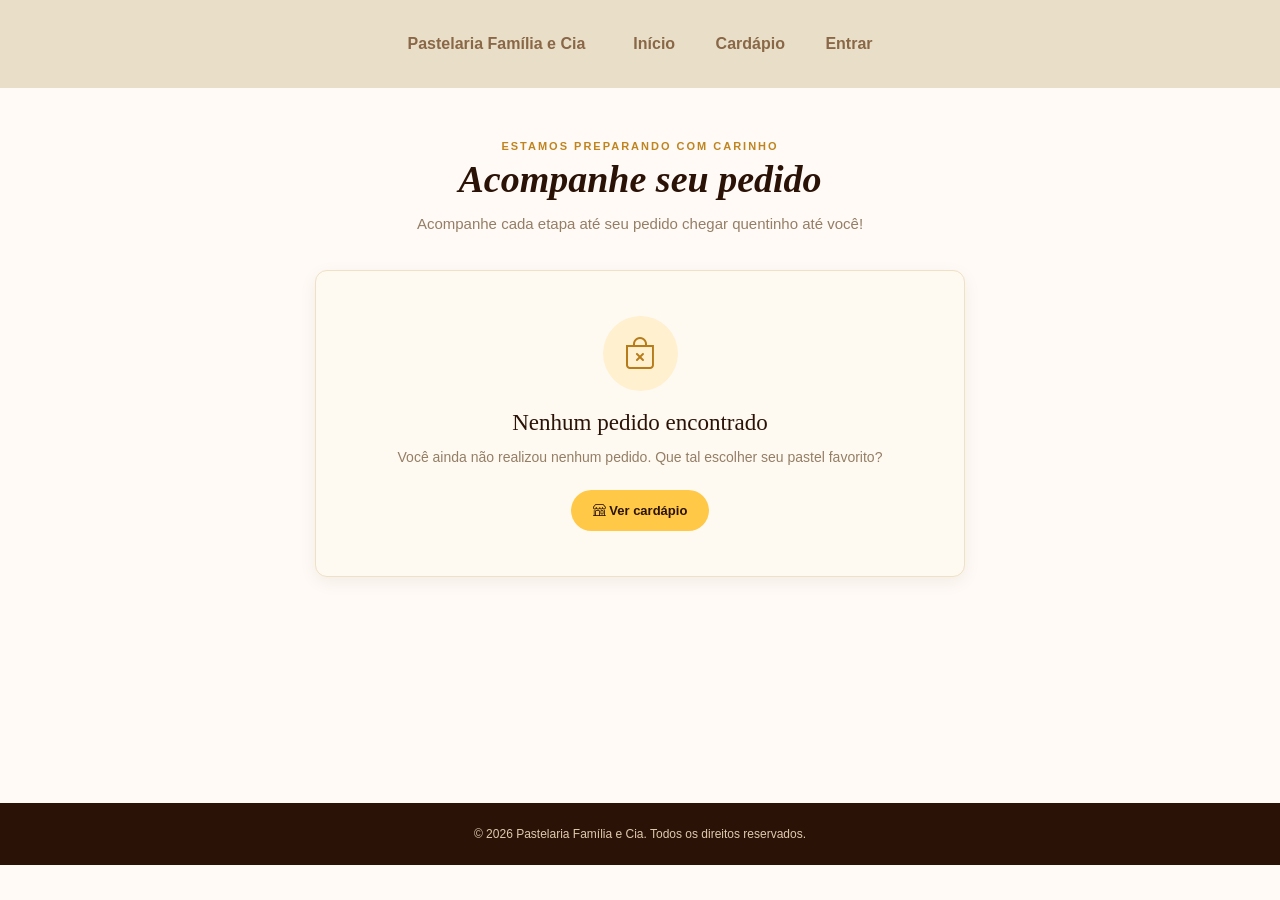
==== acompanhamento.html @ 38f6bf9c "primeiro commit" ====
<!DOCTYPE html>
<html lang="pt-br">
<head>
    <meta charset="UTF-8">
    <meta name="viewport" content="width=device-width, initial-scale=1.0">

    <title>Acompanhar pedido | Família & Cia</title>

   <!-- Bootstrap -->
<link href="https://cdn.jsdelivr.net/npm/bootstrap@5.3.8/dist/css/bootstrap.min.css" rel="stylesheet">

<!-- Ícones -->
<link rel="stylesheet" href="https://cdn.jsdelivr.net/npm/bootstrap-icons@1.11.3/font/bootstrap-icons.min.css">

<!-- CSS principal do site -->
<link rel="stylesheet" href="public/style/index.css">

<!-- CSS exclusivo do acompanhamento -->
<link rel="stylesheet" href="public/style/acompanhamento.css">
</head>

<body class="pagina-acompanhamento">

    <!-- NAVBAR -->
    
        <nav>
    <a href="index.html">Pastelaria Família e Cia</a>

    <div class="links-nav">
        <a href="index.html">Início</a>
        <a href="login.html">Login</a>
        <a href="cardapio.html">Cardápio</a>
        <a href="produtos.html">Produtos</a>
        <a href="pedidos.html">Pedidos</a>
        <a href="usuarios.html">Usuários</a>
        <a href="perfil.html">Perfil</a>
        
        <!-- Ícone do Carrinho padronizado (sem li para evitar o ponto) -->
        <a href="carrinho.html" class="link-carrinho" title="Meu carrinho">
            <i class="bi bi-cart3"></i>
            <span class="cart-count-badge">0</span>
        </a>
    </div>
</nav>
    

    <!-- CONTEÚDO -->
    <main class="container conteudo-acompanhamento">

        <div class="page-heading">
            <span class="eyebrow">Estamos preparando com carinho</span>

            <h1>Acompanhe seu pedido</h1>

            <p>
                Acompanhe cada etapa até seu pedido chegar quentinho
                até você!
            </p>
        </div>

        <!-- Os pedidos serão exibidos aqui pelo JavaScript -->
        <div id="lista-pedidos"></div>

    </main>

    <!-- RODAPÉ -->
    <footer>
        <p>&copy; 2026 Pastelaria Família e Cia. Todos os direitos reservados.</p>
    </footer>

    <!-- Bootstrap JS -->
    <script src="https://cdn.jsdelivr.net/npm/bootstrap@5.3.8/dist/js/bootstrap.bundle.min.js"></script>

    <!-- Scripts do projeto -->
    <script src="public/scripts/sessao.js"></script>
    <script src="public/scripts/api.js"></script>
    <script src="public/scripts/ui.js"></script>

    <!-- Script do acompanhamento -->
    <script src="public/scripts/acompanhamento.js"></script>

</body>
</html>
---- public/style/index.css ----
/* Barra de navegação */
nav {
    background-color: #E9DFC9;
    padding: 20px;
    display: flex;
    justify-content: center;
    align-items: center;
    gap: 12px;
    flex-wrap: wrap;
}

/* Links */
nav a {
    color: #896747;
    text-decoration: none;
    font-size: 16px;
    font-weight: 600;
    padding: 12px 18px;
    border-radius: 8px;
    transition: all 0.3s ease;
}

/* Ao passar o mouse */
nav a:hover {
    background-color: #C49A6C;
    color: #FFF9ED;
}

/* Link da página atual */
nav a.ativo {
    background-color: #D5BD9B;
    color: #65452F;
}

:root {
    --brown: #432719;
    --orange: #e87527;
    --cream: #fff8ef;
    --gold: #f5b84b;
    --ink: #30251f
}

* {
    box-sizing: border-box
}

body {
    font-family: 'DM Sans', sans-serif;
    background: #fffdf9;
    color: var(--ink)
}

h1,
h2,
h3,
.brand {
    font-family: 'Playfair Display', serif;
    font-weight: 700
}

a {
    color: var(--orange)
}

.site-nav {
    background: var(--brown);
    padding: 13px 0
}

.site-nav .navbar-brand {
    font-family: 'Playfair Display', serif;
    color: #fff;
    font-size: 1.35rem
}

.site-nav .nav-link {
    color: #f9e9d9 !important;
    font-weight: 600
}

.site-nav .nav-link:hover {
    color: var(--gold) !important
}

.hero {
    background: linear-gradient(90deg, rgba(42, 22, 12, .92), rgba(42, 22, 12, .56)), radial-gradient(circle at 80% 20%, #d77b37, #572c18 65%);
    color: white;
    min-height: 420px;
    display: flex;
    align-items: center
}

.hero h1 {
    font-size: clamp(2.7rem, 6vw, 4.8rem);
    max-width: 760px;
    margin: 12px 0
}

.hero h1 span {
    color: var(--gold)
}

.hero .lead {
    max-width: 610px;
    color: #f8e8d7
}

.eyebrow {
    text-transform: uppercase;
    letter-spacing: 2px;
    font-size: .76rem;
    font-weight: 700;
    color: var(--orange)
}

.btn-pastel, .btn-nonna {
    background: var(--orange);
    border-color: var(--orange);
    color: white;
    font-weight: 700;
    padding: .65rem 1.2rem
}

.btn-pastel:hover, .btn-nonna:hover {
    background: #c95d18;
    border-color: #c95d18;
    color: white
}

.btn-outline-light {
    font-weight: 600
}

.intro {
    max-width: 700px
}

.feature-card {
    height: 100%;
    padding: 30px;
    border: 1px solid #f1e2d4;
    border-radius: 18px;
    background: white;
    box-shadow: 0 8px 28px #5a30100c
}

.feature-card h3 {
    font-size: 1.35rem
}

.feature-card p {
    color: #76675e;
    margin: 0
}

.feature-icon {
    font-size: 2.4rem;
    margin-bottom: 15px
}

.cta {
    background: var(--cream);
    border-radius: 22px;
    padding: 42px 20px
}

.page-heading {
    text-align: center;
    margin-bottom: 32px
}

.page-heading p {
    color: #76675e
}

.form-card {
    max-width: 480px;
    margin: auto;
    padding: 32px;
    background: white;
    border: 1px solid #f0e3d7;
    border-radius: 18px;
    box-shadow: 0 12px 35px #492b1510
}

.form-card.wide {
    max-width: 850px
}

.form-card h1 {
    margin: 8px 0 22px
}

.form-control,
.form-select {
    border-color: #e8d9cc;
    padding: .7rem .85rem
}

.form-control:focus,
.form-select:focus {
    border-color: var(--orange);
    box-shadow: 0 0 0 .2rem #e8752720
}

.product-card {
    height: 100%;
    border: 1px solid #f0e2d5;
    border-radius: 18px;
    overflow: hidden;
    box-shadow: 0 8px 25px #492b150b;
    transition: .2s
}

.product-card:hover {
    transform: translateY(-4px);
    box-shadow: 0 14px 30px #492b1518
}

.product-art {
    height: 175px;
    background: linear-gradient(135deg, #fff0d9, #f7d5a8);
    display: grid;
    place-items: center;
    font-size: 5rem
}

.product-card .card-body {
    padding: 20px
}

.price {
    font-size: 1.25rem;
    color: #b84e14;
    font-weight: 800
}

.filter-btn {
    border: 1px solid #e7d5c6;
    background: white;
    border-radius: 30px;
    padding: 8px 17px;
    font-weight: 600
}

.filter-btn.active,
.filter-btn:hover {
    background: var(--brown);
    color: white;
    border-color: var(--brown)
}

footer {
    margin-top: 40px;
    background: var(--brown);
    color: #f6e9dc;
    padding: 28px 0;
    text-align: center
}

footer p {
    margin: 0
}

.table thead th {
    background: #fff0df;
    color: var(--brown)
}

.status {
    border-radius: 30px;
    padding: 5px 10px;
    background: #fff0d9;
    color: #9a4b14;
    font-size: .8rem;
    font-weight: 700
}

/* Botão outline pastel */
.btn-outline-pastel {
    color: var(--orange);
    border: 1px solid var(--orange);
    background-color: transparent;
    font-weight: 600;
    transition: all 0.2s ease;
}

.btn-outline-pastel:hover {
    background-color: var(--orange);
    border-color: var(--orange);
    color: #fff;
}

/* Badge do carrinho */
.cart-count-badge {
    font-size: 0.72rem;
    padding: 2px 7px;
    border-radius: 12px;
    background-color: var(--gold);
    color: var(--brown);
    font-weight: 700;
    vertical-align: middle;
    margin-left: 5px;
}

/* Estilos do Carrinho */
.cart-card {
    background: #fff;
    border: 1px solid #f0e2d5;
    border-radius: 18px;
    padding: 24px;
    box-shadow: 0 6px 20px rgba(73, 43, 21, 0.05);
}

.cart-item {
    display: flex;
    align-items: center;
    gap: 16px;
    padding: 16px 0;
    border-bottom: 1px solid #f6ece3;
}

.cart-item:last-child {
    border-bottom: none;
}

.cart-item-img {
    width: 74px;
    height: 74px;
    object-fit: cover;
    border-radius: 12px;
    border: 1px solid #eee;
    background-color: #faf5ef;
    display: flex;
    align-items: center;
    justify-content: center;
    font-size: 1.8rem;
    flex-shrink: 0;
}

.qty-control {
    display: inline-flex;
    align-items: center;
    border: 1px solid #dfd1c3;
    border-radius: 8px;
    background: #fff;
    overflow: hidden;
}

.qty-btn {
    border: none;
    background: #fbf6f0;
    color: var(--brown);
    width: 32px;
    height: 32px;
    font-weight: bold;
    display: flex;
    align-items: center;
    justify-content: center;
    cursor: pointer;
    transition: background 0.2s;
}

.qty-btn:hover {
    background: #eaddce;
}

.qty-input {
    width: 44px;
    height: 32px;
    border: none;
    text-align: center;
    font-weight: 600;
    font-size: 0.95rem;
    background: transparent;
    -moz-appearance: textfield;
}

.qty-input::-webkit-outer-spin-button,
.qty-input::-webkit-inner-spin-button {
    -webkit-appearance: none;
    margin: 0;
}

/* Stepper de Acompanhamento */
.stepper-tracker {
    position: relative;
    padding: 20px 10px;
    margin: 20px 0 35px;
}

.stepper-progress-bar {
    position: absolute;
    top: 43px;
    left: 16%;
    right: 16%;
    height: 4px;
    background: #e9dec9;
    z-index: 1;
}

.stepper-progress-line {
    height: 100%;
    width: 0%;
    background: var(--orange);
    transition: width 0.4s ease;
}

.stepper-steps {
    display: flex;
    justify-content: space-between;
    position: relative;
    z-index: 2;
}

.stepper-step {
    display: flex;
    flex-direction: column;
    align-items: center;
    text-align: center;
    width: 140px;
}

.stepper-icon {
    width: 48px;
    height: 48px;
    border-radius: 50%;
    background: #fff;
    border: 3px solid #dfd3c5;
    display: flex;
    align-items: center;
    justify-content: center;
    font-weight: 700;
    font-size: 1.1rem;
    color: #9c8a7e;
    margin-bottom: 8px;
    transition: all 0.3s ease;
}

.stepper-label {
    font-size: 0.88rem;
    font-weight: 600;
    color: #8c7b70;
}

.stepper-step.active .stepper-icon {
    background: var(--orange);
    border-color: var(--orange);
    color: #fff;
    box-shadow: 0 0 0 5px rgba(232, 117, 39, 0.2);
    transform: scale(1.08);
}

.stepper-step.active .stepper-label {
    color: var(--brown);
    font-weight: 700;
}

.stepper-step.completed .stepper-icon {
    background: #28a745;
    border-color: #28a745;
    color: #fff;
}

.stepper-step.completed .stepper-label {
    color: #28a745;
    font-weight: 600;
}

/* Badges de Status do Pedido */
.badge-status {
    padding: 6px 14px;
    border-radius: 20px;
    font-size: 0.85rem;
    font-weight: 700;
    display: inline-flex;
    align-items: center;
    gap: 6px;
}

.badge-aguardando {
    background: #fff3cd;
    color: #856404;
    border: 1px solid #ffeeba;
}

.badge-andamento {
    background: #d1ecf1;
    color: #0c5460;
    border: 1px solid #bee5eb;
}

.badge-finalizado {
    background: #d4edda;
    color: #155724;
    border: 1px solid #c3e6cb;
}

.badge-cancelado {
    background: #f8d7da;
    color: #721c24;
    border: 1px solid #f5c6cb;
}

/* PIX Box */
.pix-box {
    background: #fffdf9;
    border: 2px dashed #f0cb9e;
    border-radius: 16px;
    padding: 20px;
    text-align: center;
}

.pix-key-input {
    font-family: monospace;
    background: #fff;
    font-size: 0.85rem;
    text-align: center;
}

@media(max-width: 768px) {
    .cart-item {
        flex-direction: column;
        align-items: flex-start;
    }
    .stepper-step {
        width: 100px;
    }
    .stepper-label {
        font-size: 0.75rem;
    }
    .stepper-progress-bar {
        left: 10%;
        right: 10%;
    }
}

@media(max-width:575px) {
    .hero {
        min-height: 390px
    }

    .form-card {
        padding: 23px
    }

    .site-nav .navbar-brand {
        font-size: 1.1rem
    }
}


body {
    background-color: #fffaf5;
}

/* Navbar */

.navbar-carrinho {
    background-color: #5b2818;
}

.navbar-carrinho .navbar-brand {
    color: #fff;
}

.navbar-carrinho .nav-link {
    color: #fff;
}

.navbar-carrinho .nav-link:hover,
.navbar-carrinho .nav-link.active {
    color: #ffc107;
}

/* Conteúdo principal */

.carrinho-container {
    max-width: 1100px;
    margin: 45px auto;
    padding: 20px;
}

.titulo-carrinho {
    color: #5b2818;
    font-weight: bold;
    margin-bottom: 30px;
}

/* Card dos produtos */

.carrinho-card {
    background: #fff;
    border-radius: 15px;
    padding: 20px;
    margin-bottom: 18px;
    box-shadow: 0 3px 12px rgba(0, 0, 0, 0.07);
}

.produto-imagem {
    width: 110px;
    height: 100px;
    object-fit: cover;
    border-radius: 12px;
    background: #f1e6dc;
}

.produto-nome {
    color: #542719;
    font-weight: bold;
    font-size: 18px;
}

.produto-descricao {
    color: #777;
    font-size: 14px;
}

.produto-preco {
    color: #a84d24;
    font-weight: bold;
}

/* Quantidade */

.quantidade-input {
    width: 75px;
    text-align: center;
}

/* Remover produto */

.btn-remover {
    border: none;
    background: transparent;
    color: #dc3545;
    font-size: 14px;
    cursor: pointer;
}

.btn-remover:hover {
    text-decoration: underline;
}

/* Resumo */

.resumo-carrinho {
    background: #fff;
    padding: 25px;
    border-radius: 15px;
    box-shadow: 0 3px 12px rgba(0, 0, 0, 0.07);
}

.resumo-carrinho h4 {
    color: #5b2818;
    font-weight: bold;
    margin-bottom: 25px;
}

.resumo-linha {
    display: flex;
    justify-content: space-between;
    align-items: center;
    margin-bottom: 18px;
    gap: 10px;
}

.resumo-total {
    font-size: 18px;
    font-weight: bold;
}

.resumo-total strong {
    color: #a84d24;
    font-size: 24px;
}

/* Botão finalizar */

.btn-finalizar {
    background-color: #a84d24;
    color: white;
    border: none;
    padding: 13px;
    border-radius: 10px;
    width: 100%;
    font-weight: bold;
    transition: 0.3s;
}

.btn-finalizar:hover {
    background-color: #843919;
}

/* Voltar ao cardápio */

.btn-voltar {
    display: inline-block;
    margin-top: 10px;
    color: #a84d24;
    text-decoration: none;
    font-weight: bold;
}

.btn-voltar:hover {
    text-decoration: underline;
}

/* Carrinho vazio */

.carrinho-vazio {
    text-align: center;
    padding: 60px 20px;
    background: white;
    border-radius: 15px;
}

.carrinho-vazio h3 {
    color: #5b2818;
    margin-bottom: 15px;
}

.carrinho-vazio p {
    color: #777;
}

/* Rodapé */

.rodape-carrinho {
    background-color: #5b2818;
    color: #fff;
    text-align: center;
    padding: 22px 15px;
    margin-top: 50px;
}

.rodape-carrinho p {
    margin: 0;
}

/* Responsividade */

@media (max-width: 768px) {

    .carrinho-container {
        margin: 25px auto;
        padding: 15px;
    }

    .produto-imagem {
        width: 85px;
        height: 85px;
    }

    .carrinho-card {
        padding: 15px;
    }

    .produto-nome {
        font-size: 16px;
    }

    .quantidade-input {
        width: 65px;
    }

    .resumo-carrinho {
        margin-top: 20px;
    }
}

/* Ícone do carrinho na Navbar */

.link-carrinho {
    position: relative;
    display: inline-flex;
    align-items: center;
    justify-content: center;
    font-size: 23px;
    color: #fff !important;
    padding: 8px 12px !important;
    transition: 0.3s;
}

.link-carrinho:hover {
    color: #ffc107 !important;
    transform: scale(1.08);
}

.cart-count-badge {
    position: absolute;
    top: -2px;
    right: 0;
    background-color: #ffc107;
    color: #5b2818;
    font-size: 11px;
    font-weight: bold;
    min-width: 17px;
    height: 17px;
    border-radius: 50%;
    display: none;
    align-items: center;
    justify-content: center;
    padding: 2px 4px;
}


/* CORES DA PASTELARIA */
:root {
    --marrom: #2b1207;
    --marrom-claro: #351708;
    --creme: #fff4df;
    --creme-escuro: #f7e8cc;
    --dourado: #ffc947;
    --dourado-escuro: #e4a523;
    --texto: #32190d;
    --texto-claro: #947e66;
}


/* CONTEÚDO */
.conteudo-acompanhamento {
    min-height: 75vh;
    padding-top: 45px;
    padding-bottom: 60px;
}

/* TÍTULO */
.pagina-acompanhamento .page-heading {
    text-align: center;
    margin-bottom: 35px;
}

.pagina-acompanhamento .eyebrow {
    color: #bf8420;
    font-size: 11px;
    font-weight: bold;
    letter-spacing: 2px;
    text-transform: uppercase;
    margin-bottom: 10px;
}

.pagina-acompanhamento .page-heading h1 {
    color: var(--marrom);
    font-family: Georgia, serif;
    font-size: 38px;
    font-style: italic;
    margin-bottom: 10px;
}

.pagina-acompanhamento .page-heading p {
    color: var(--texto-claro);
    font-size: 15px;
}

/* CARD DO PEDIDO */
.pedido-card {
    background: #fffaf1;
    border: 1px solid #f0e0c4;
    border-radius: 12px;
    padding: 25px;
    margin: 0 auto 25px;
    max-width: 950px;
    box-shadow: 0 5px 18px rgba(43, 18, 7, 0.06);
}

/* CABEÇALHO DO PEDIDO */
.pedido-topo {
    display: flex;
    justify-content: space-between;
    align-items: center;
    flex-wrap: wrap;
    gap: 15px;
    border-bottom: 1px solid #ecddc5;
    padding-bottom: 18px;
}

.pedido-topo h4 {
    color: var(--marrom);
    font-family: Georgia, serif;
    font-size: 21px;
    margin-bottom: 5px;
}

.pedido-topo p {
    color: var(--texto-claro);
    font-size: 13px;
}

.status-atual {
    display: inline-block;
    background: #fff0c9;
    color: #80550d;
    padding: 9px 15px;
    border-radius: 20px;
    font-size: 12px;
    font-weight: bold;
}

/* ETAPAS */
.titulo-etapas {
    color: var(--marrom);
    font-family: Georgia, serif;
    font-size: 19px;
    margin-top: 25px;
    margin-bottom: 25px;
}

.etapas {
    display: flex;
    justify-content: space-between;
    position: relative;
    gap: 10px;
    margin: 30px 5px;
}

.etapas::before {
    content: "";
    position: absolute;
    height: 3px;
    background: #eadcc3;
    top: 22px;
    left: 10%;
    right: 10%;
    z-index: 0;
}

.etapa {
    flex: 1;
    text-align: center;
    position: relative;
    z-index: 1;
}

.etapa .icone {
    width: 46px;
    height: 46px;
    display: flex;
    justify-content: center;
    align-items: center;
    margin: 0 auto 10px;
    border-radius: 50%;
    background: #eadcc3;
    color: #947e66;
    font-size: 19px;
}

.etapa.concluida .icone {
    background: var(--dourado);
    color: var(--marrom);
}

.etapa p {
    color: var(--texto-claro);
    font-size: 12px;
    margin: 0;
}

.etapa.concluida p {
    color: var(--marrom);
    font-weight: bold;
}

/* PRODUTOS */
.produtos-pedido {
    margin-top: 30px;
}

.produtos-pedido h5 {
    color: var(--marrom);
    font-family: Georgia, serif;
    font-size: 19px;
    margin-bottom: 15px;
}

.produto-item {
    display: flex;
    justify-content: space-between;
    gap: 15px;
    padding: 12px 0;
    border-bottom: 1px solid #ecddc5;
    color: #62452f;
    font-size: 14px;
}

/* INFORMAÇÕES */
.informacoes-pedido {
    display: grid;
    grid-template-columns: 1fr 1fr;
    gap: 15px;
    margin-top: 25px;
}

.info-box {
    background: #fff3dd;
    border: 1px solid #f0dfc1;
    border-radius: 8px;
    padding: 15px;
}

.info-box i {
    color: #c28a22;
    font-size: 20px;
    margin-right: 7px;
}

.info-box strong {
    color: var(--marrom);
    font-size: 13px;
}

.info-box p {
    color: var(--texto-claro);
    font-size: 13px;
    margin: 8px 0 0;
}

/* TOTAL */
.total-pedido {
    text-align: right;
    border-top: 1px solid #ecddc5;
    padding-top: 18px;
    margin-top: 20px;
    color: var(--marrom);
    font-size: 21px;
    font-weight: bold;
}

/* PEDIDO VAZIO */
.sem-pedidos {
    background: #fffaf1;
    border: 1px solid #f0e0c4;
    border-radius: 12px;
    max-width: 650px;
    margin: 0 auto;
    padding: 45px 25px;
    text-align: center;
    box-shadow: 0 5px 18px rgba(43, 18, 7, 0.06);
}

.sem-pedidos .icone-vazio {
    width: 75px;
    height: 75px;
    margin: 0 auto 18px;
    display: flex;
    align-items: center;
    justify-content: center;
    background: #fff0d0;
    color: #b77b19;
    border-radius: 50%;
    font-size: 32px;
}

.sem-pedidos h4 {
    color: var(--marrom);
    font-family: Georgia, serif;
    font-size: 23px;
    margin-bottom: 10px;
}

.sem-pedidos p {
    color: var(--texto-claro);
    font-size: 14px;
    margin-bottom: 22px;
}

/* BOTÃO */
.btn-acompanhamento {
    display: inline-block;
    background: var(--dourado);
    color: var(--marrom);
    border: none;
    border-radius: 25px;
    padding: 11px 22px;
    font-size: 13px;
    font-weight: bold;
    text-decoration: none;
    transition: 0.3s;
}

.btn-acompanhamento:hover {
    background: var(--dourado-escuro);
    color: var(--marrom);
    transform: translateY(-2px);
}

/* RODAPÉ */
.pagina-acompanhamento footer {
    background: var(--marrom);
    color: #dfc9ad;
    text-align: center;
    padding: 22px 15px;
}

.pagina-acompanhamento footer p {
    margin: 0;
    font-size: 12px;
}

/* RESPONSIVIDADE */
@media (max-width: 768px) {

    .pagina-acompanhamento nav {
        justify-content: center;
    }

    .pagina-acompanhamento .links-nav {
        gap: 12px;
    }

    .pagina-acompanhamento .page-heading h1 {
        font-size: 30px;
    }

    .pedido-card {
        padding: 18px;
    }

    .etapa p {
        font-size: 10px;
    }

    .etapa .icone {
        width: 38px;
        height: 38px;
        font-size: 16px;
    }

    .etapas::before {
        top: 18px;
    }
}

@media (max-width: 480px) {

    .informacoes-pedido {
        grid-template-columns: 1fr;
    }

    .etapas {
        gap: 3px;
    }

    .etapa p {
        font-size: 9px;
    }

    .pedido-topo {
        align-items: flex-start;
        flex-direction: column;
    }

    .produto-item {
        font-size: 12px;
    }
}


/* =====================================
   NAVBAR PADRÃO - FAMÍLIA & CIA
===================================== */

.site-navbar {
    width: 100%;
    min-height: 72px;
    background: #2b1207;
    padding: 0 5.5%;
    display: flex;
    align-items: center;
    justify-content: space-between;
    gap: 25px;
    position: sticky;
    top: 0;
    z-index: 1000;
    box-sizing: border-box;
}

/* Nome da pastelaria */
.site-navbar .site-brand {
    color: #ffc947;
    font-family: "Playfair Display", Georgia, serif;
    font-size: 21px;
    font-weight: 500;
    text-decoration: none;
    white-space: nowrap;
}

/* Links */
.site-navbar .links-nav {
    display: flex;
    align-items: center;
    justify-content: flex-end;
    gap: 25px;
}

/* Letras dos links */
.site-navbar .links-nav a {
    color: #dfc9ad;
    font-family: "DM Sans", Arial, sans-serif;
    font-size: 12px;
    font-weight: 400;
    text-decoration: none;
    white-space: nowrap;
    transition: color 0.3s;
}

/* Efeito ao passar o mouse */
.site-navbar .links-nav a:hover {
    color: #ffc947;
}

/* Página atual */
.site-navbar .links-nav a.link-ativo {
    color: #ffc947;
    font-weight: 600;
}

/* Carrinho */
.site-navbar .links-nav .link-carrinho {
    display: flex;
    align-items: center;
    gap: 7px;
}

.site-navbar .link-carrinho i {
    font-size: 16px;
}

/* Número de produtos no carrinho */
.site-navbar .cart-count-badge {
    display: inline-flex;
    align-items: center;
    justify-content: center;
    min-width: 19px;
    height: 19px;
    padding: 0 5px;
    border-radius: 50%;
    background: #ffc947;
    color: #2b1207;
    font-size: 10px;
    font-weight: bold;
}

/* Botão do menu para celular */
.site-navbar .menu-mobile {
    display: none;
    background: transparent;
    border: none;
    color: #ffc947;
    font-size: 25px;
    cursor: pointer;
}
/* Carrossel de fotos */
.carrossel-pasteis {
  max-width: 900px;
  margin-left: auto;
  margin-right: auto;
  border-radius: 16px;
  overflow: hidden;
  box-shadow: 0 8px 24px rgba(0, 0, 0, 0.15);
}

.carrossel-pasteis img {
  height: 420px;
  object-fit: cover; /* corta a foto sem deformar */
}

.carrossel-pasteis .carousel-caption {
  background: rgba(0, 0, 0, 0.45);
  border-radius: 12px;
  padding: 0.5rem 1rem;
  bottom: 1.5rem;
}

@media (max-width: 576px) {
  .carrossel-pasteis img { height: 240px; }
}
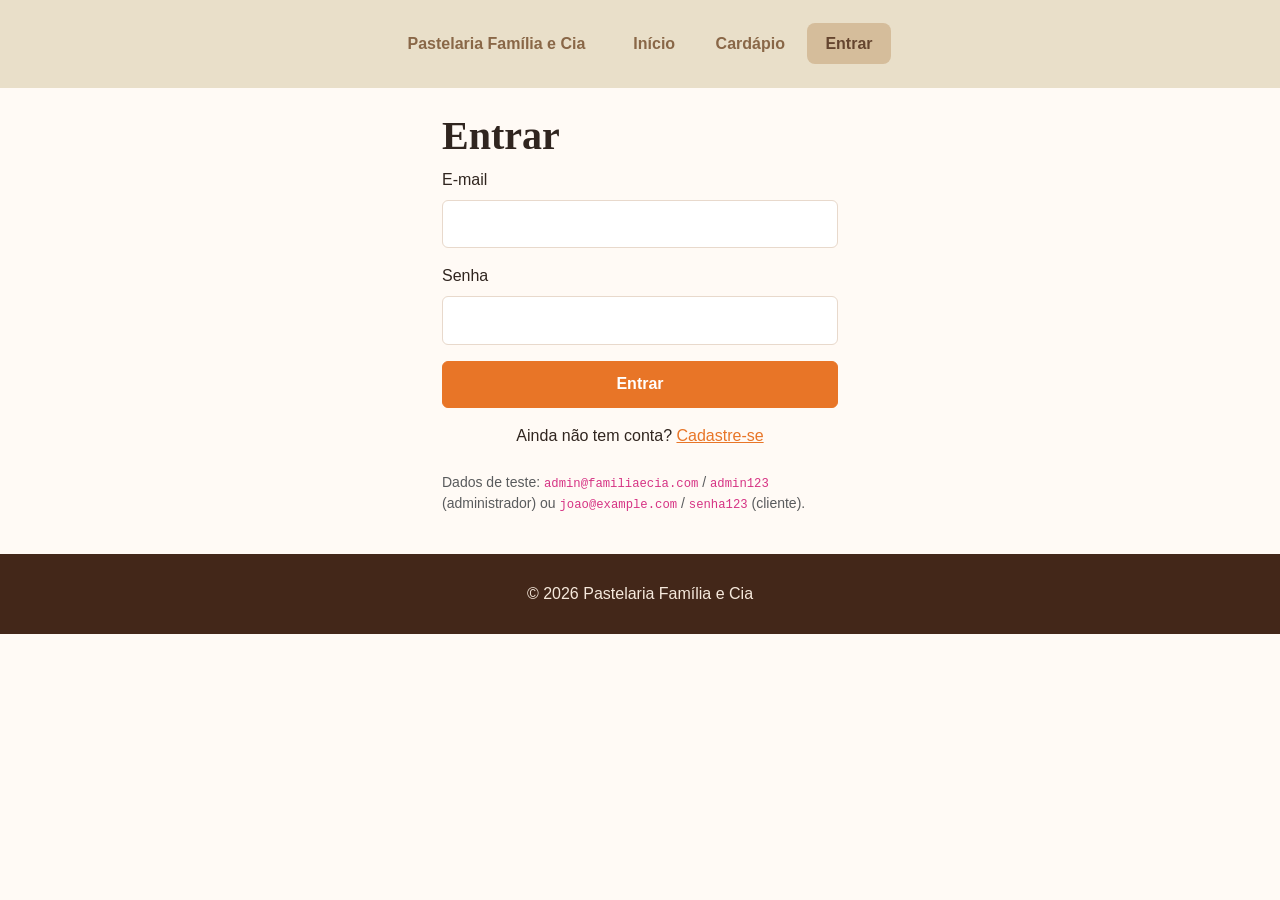
==== commit a95e7cbf: "atualização" ====
--- a/acompanhamento.html
+++ b/acompanhamento.html
@@ -16,8 +16,6 @@
 <!-- CSS principal do site -->
 <link rel="stylesheet" href="public/style/index.css">
 
-<!-- CSS exclusivo do acompanhamento -->
-<link rel="stylesheet" href="public/style/acompanhamento.css">
 </head>
 
 <body class="pagina-acompanhamento">
--- a/public/style/index.css
+++ b/public/style/index.css
@@ -303,6 +303,32 @@
     margin-left: 5px;
 }
 
+/* Imagem dos cards do cardápio */
+.cardapio-img {
+    width: 90px;
+    height: 80px;
+    object-fit: cover;
+    border-radius: 10px;
+    border: 1px solid #f0e2d5;
+    flex-shrink: 0;
+    display: block;
+}
+
+/* Estado ativo dos pills de filtro de categoria em produtos.html */
+.categoria-filtro-pill {
+    transition: opacity 0.2s, box-shadow 0.2s;
+    user-select: none;
+}
+
+.categoria-filtro-pill.active {
+    box-shadow: 0 0 0 3px rgba(232, 117, 39, 0.45);
+    opacity: 1;
+}
+
+.categoria-filtro-pill:not(.active) {
+    opacity: 0.65;
+}
+
 /* Estilos do Carrinho */
 .cart-card {
     background: #fff;
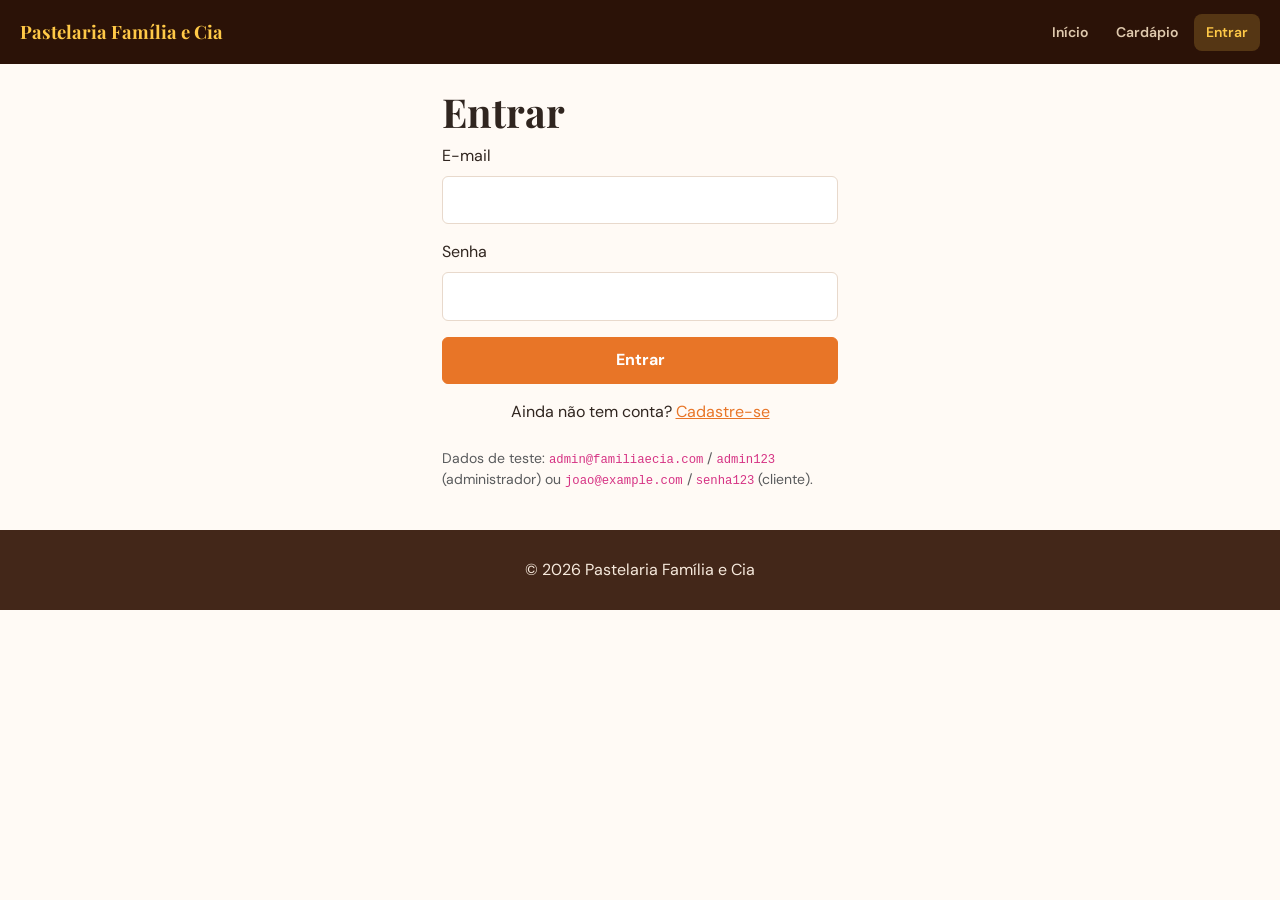
==== commit 5dcf16ae: "ajustes barra de navegação, excluir filtro, mobile" ====
--- a/acompanhamento.html
+++ b/acompanhamento.html
@@ -37,6 +37,7 @@
         <!-- Ícone do Carrinho padronizado (sem li para evitar o ponto) -->
         <a href="carrinho.html" class="link-carrinho" title="Meu carrinho">
             <i class="bi bi-cart3"></i>
+            <span class="cart-text">Carrinho</span>
             <span class="cart-count-badge">0</span>
         </a>
     </div>
--- a/public/style/index.css
+++ b/public/style/index.css
@@ -1,36 +1,80 @@
-/* Barra de navegação */
+@import url('https://fonts.googleapis.com/css2?family=DM+Sans:ital,opsz,wght@0,9..40,100..1000;1,9..40,100..1000&family=Playfair+Display:ital,wght@0,400..900;1,400..900&display=swap');
+
+/* =====================================
+   NAVBAR — responsiva com hamburguer
+===================================== */
 nav {
-    background-color: #E9DFC9;
-    padding: 20px;
-    display: flex;
-    justify-content: center;
-    align-items: center;
+    background-color: #2b1207;
+    padding: 0 20px;
+    display: flex;
+    justify-content: space-between;
+    align-items: center;
+    min-height: 64px;
+    position: sticky;
+    top: 0;
+    z-index: 1000;
     gap: 12px;
-    flex-wrap: wrap;
+}
+
+/* Nome / marca */
+.nav-brand {
+    color: #ffc947 !important;
+    text-decoration: none;
+    font-family: 'Playfair Display', serif;
+    font-size: 1.15rem;
+    font-weight: 700;
+    white-space: nowrap;
+    flex-shrink: 0;
+}
+
+/* Links do menu */
+.links-nav {
+    display: flex;
+    align-items: center;
+    gap: 4px;
+    flex-wrap: nowrap;
+}
+
+nav .links-nav a {
+    color: #dfc9ad;
+    text-decoration: none;
+    font-size: 14px;
+    font-weight: 600;
+    padding: 8px 12px;
+    border-radius: 8px;
+    transition: all 0.25s ease;
+    white-space: nowrap;
+}
+
+nav .links-nav a:hover {
+    background-color: rgba(255, 201, 71, 0.15);
+    color: #ffc947;
+}
+
+nav .links-nav a.ativo {
+    background-color: rgba(255, 201, 71, 0.2);
+    color: #ffc947;
+}
+
+/* Botão hamburguer — oculto no desktop */
+.nav-toggle {
+    display: none;
+    background: transparent;
+    border: none;
+    color: #ffc947;
+    font-size: 1.7rem;
+    cursor: pointer;
+    padding: 4px 6px;
+    line-height: 1;
+    flex-shrink: 0;
 }
 
 /* Links */
-nav a {
-    color: #896747;
-    text-decoration: none;
-    font-size: 16px;
-    font-weight: 600;
-    padding: 12px 18px;
-    border-radius: 8px;
-    transition: all 0.3s ease;
-}
-
-/* Ao passar o mouse */
-nav a:hover {
-    background-color: #C49A6C;
-    color: #FFF9ED;
-}
+/* (estilos de nav a herdados pelo .links-nav — ver acima) */
+
+/* Ao passar o mouse e link ativo — via .links-nav */
 
 /* Link da página atual */
-nav a.ativo {
-    background-color: #D5BD9B;
-    color: #65452F;
-}
 
 :root {
     --brown: #432719;
@@ -137,25 +181,35 @@
 
 .feature-card {
     height: 100%;
-    padding: 30px;
+    padding: 32px 28px;
     border: 1px solid #f1e2d4;
     border-radius: 18px;
     background: white;
-    box-shadow: 0 8px 28px #5a30100c
+    box-shadow: 0 8px 28px #5a30100c;
+    transition: transform 0.25s ease, box-shadow 0.25s ease;
+}
+
+.feature-card:hover {
+    transform: translateY(-5px);
+    box-shadow: 0 16px 36px #5a301018;
 }
 
 .feature-card h3 {
-    font-size: 1.35rem
+    font-size: 1.25rem;
+    margin-bottom: 10px;
 }
 
 .feature-card p {
     color: #76675e;
-    margin: 0
+    margin: 0;
+    font-size: 0.95rem;
+    line-height: 1.55;
 }
 
 .feature-icon {
-    font-size: 2.4rem;
-    margin-bottom: 15px
+    font-size: 2.6rem;
+    margin-bottom: 18px;
+    display: block;
 }
 
 .cta {
@@ -796,6 +850,10 @@
 }
 
 /* Ícone do carrinho na Navbar */
+
+.link-carrinho .cart-text {
+    display: none;
+}
 
 .link-carrinho {
     position: relative;
@@ -831,18 +889,10 @@
 }
 
 
-/* CORES DA PASTELARIA */
-:root {
-    --marrom: #2b1207;
-    --marrom-claro: #351708;
-    --creme: #fff4df;
-    --creme-escuro: #f7e8cc;
-    --dourado: #ffc947;
-    --dourado-escuro: #e4a523;
-    --texto: #32190d;
-    --texto-claro: #947e66;
-}
-
+/* =====================================
+   ACOMPANHAMENTO DE PEDIDO
+   Variáveis mapeadas para o padrão do site
+===================================== */
 
 /* CONTEÚDO */
 .conteudo-acompanhamento {
@@ -858,36 +908,36 @@
 }
 
 .pagina-acompanhamento .eyebrow {
-    color: #bf8420;
-    font-size: 11px;
-    font-weight: bold;
+    color: var(--orange);
+    font-size: 0.76rem;
+    font-weight: 700;
     letter-spacing: 2px;
     text-transform: uppercase;
     margin-bottom: 10px;
 }
 
 .pagina-acompanhamento .page-heading h1 {
-    color: var(--marrom);
-    font-family: Georgia, serif;
-    font-size: 38px;
-    font-style: italic;
+    color: var(--brown);
+    font-family: 'Playfair Display', serif;
+    font-size: 2.4rem;
+    font-weight: 700;
     margin-bottom: 10px;
 }
 
 .pagina-acompanhamento .page-heading p {
-    color: var(--texto-claro);
+    color: #76675e;
     font-size: 15px;
 }
 
 /* CARD DO PEDIDO */
 .pedido-card {
-    background: #fffaf1;
-    border: 1px solid #f0e0c4;
-    border-radius: 12px;
+    background: white;
+    border: 1px solid #f0e2d5;
+    border-radius: 18px;
     padding: 25px;
     margin: 0 auto 25px;
     max-width: 950px;
-    box-shadow: 0 5px 18px rgba(43, 18, 7, 0.06);
+    box-shadow: 0 8px 25px #492b150b;
 }
 
 /* CABEÇALHO DO PEDIDO */
@@ -897,37 +947,39 @@
     align-items: center;
     flex-wrap: wrap;
     gap: 15px;
-    border-bottom: 1px solid #ecddc5;
+    border-bottom: 1px solid #f1e2d4;
     padding-bottom: 18px;
 }
 
 .pedido-topo h4 {
-    color: var(--marrom);
-    font-family: Georgia, serif;
-    font-size: 21px;
+    color: var(--brown);
+    font-family: 'Playfair Display', serif;
+    font-size: 1.3rem;
+    font-weight: 700;
     margin-bottom: 5px;
 }
 
 .pedido-topo p {
-    color: var(--texto-claro);
+    color: #76675e;
     font-size: 13px;
 }
 
 .status-atual {
     display: inline-block;
-    background: #fff0c9;
-    color: #80550d;
-    padding: 9px 15px;
+    background: #fff0d9;
+    color: #9a4b14;
+    padding: 6px 14px;
     border-radius: 20px;
-    font-size: 12px;
-    font-weight: bold;
+    font-size: 0.8rem;
+    font-weight: 700;
 }
 
 /* ETAPAS */
 .titulo-etapas {
-    color: var(--marrom);
-    font-family: Georgia, serif;
-    font-size: 19px;
+    color: var(--brown);
+    font-family: 'Playfair Display', serif;
+    font-size: 1.15rem;
+    font-weight: 700;
     margin-top: 25px;
     margin-bottom: 25px;
 }
@@ -944,7 +996,7 @@
     content: "";
     position: absolute;
     height: 3px;
-    background: #eadcc3;
+    background: #f1e2d4;
     top: 22px;
     left: 10%;
     right: 10%;
@@ -966,25 +1018,27 @@
     align-items: center;
     margin: 0 auto 10px;
     border-radius: 50%;
-    background: #eadcc3;
-    color: #947e66;
+    background: #fff0d9;
+    color: #9a4b14;
     font-size: 19px;
+    border: 2px solid #f1e2d4;
 }
 
 .etapa.concluida .icone {
-    background: var(--dourado);
-    color: var(--marrom);
+    background: var(--orange);
+    border-color: var(--orange);
+    color: #fff;
 }
 
 .etapa p {
-    color: var(--texto-claro);
+    color: #76675e;
     font-size: 12px;
     margin: 0;
 }
 
 .etapa.concluida p {
-    color: var(--marrom);
-    font-weight: bold;
+    color: var(--brown);
+    font-weight: 700;
 }
 
 /* PRODUTOS */
@@ -993,9 +1047,10 @@
 }
 
 .produtos-pedido h5 {
-    color: var(--marrom);
-    font-family: Georgia, serif;
-    font-size: 19px;
+    color: var(--brown);
+    font-family: 'Playfair Display', serif;
+    font-size: 1.1rem;
+    font-weight: 700;
     margin-bottom: 15px;
 }
 
@@ -1004,8 +1059,8 @@
     justify-content: space-between;
     gap: 15px;
     padding: 12px 0;
-    border-bottom: 1px solid #ecddc5;
-    color: #62452f;
+    border-bottom: 1px solid #f1e2d4;
+    color: #76675e;
     font-size: 14px;
 }
 
@@ -1018,25 +1073,25 @@
 }
 
 .info-box {
-    background: #fff3dd;
-    border: 1px solid #f0dfc1;
-    border-radius: 8px;
+    background: var(--cream);
+    border: 1px solid #f0e3d7;
+    border-radius: 12px;
     padding: 15px;
 }
 
 .info-box i {
-    color: #c28a22;
+    color: var(--orange);
     font-size: 20px;
     margin-right: 7px;
 }
 
 .info-box strong {
-    color: var(--marrom);
+    color: var(--brown);
     font-size: 13px;
 }
 
 .info-box p {
-    color: var(--texto-claro);
+    color: #76675e;
     font-size: 13px;
     margin: 8px 0 0;
 }
@@ -1044,24 +1099,24 @@
 /* TOTAL */
 .total-pedido {
     text-align: right;
-    border-top: 1px solid #ecddc5;
+    border-top: 1px solid #f1e2d4;
     padding-top: 18px;
     margin-top: 20px;
-    color: var(--marrom);
-    font-size: 21px;
-    font-weight: bold;
+    color: var(--brown);
+    font-size: 1.3rem;
+    font-weight: 800;
 }
 
 /* PEDIDO VAZIO */
 .sem-pedidos {
-    background: #fffaf1;
-    border: 1px solid #f0e0c4;
-    border-radius: 12px;
+    background: white;
+    border: 1px solid #f0e2d5;
+    border-radius: 18px;
     max-width: 650px;
     margin: 0 auto;
     padding: 45px 25px;
     text-align: center;
-    box-shadow: 0 5px 18px rgba(43, 18, 7, 0.06);
+    box-shadow: 0 8px 25px #492b150b;
 }
 
 .sem-pedidos .icone-vazio {
@@ -1071,21 +1126,22 @@
     display: flex;
     align-items: center;
     justify-content: center;
-    background: #fff0d0;
-    color: #b77b19;
+    background: #fff0d9;
+    color: var(--orange);
     border-radius: 50%;
     font-size: 32px;
 }
 
 .sem-pedidos h4 {
-    color: var(--marrom);
-    font-family: Georgia, serif;
-    font-size: 23px;
+    color: var(--brown);
+    font-family: 'Playfair Display', serif;
+    font-size: 1.5rem;
+    font-weight: 700;
     margin-bottom: 10px;
 }
 
 .sem-pedidos p {
-    color: var(--texto-claro);
+    color: #76675e;
     font-size: 14px;
     margin-bottom: 22px;
 }
@@ -1093,49 +1149,30 @@
 /* BOTÃO */
 .btn-acompanhamento {
     display: inline-block;
-    background: var(--dourado);
-    color: var(--marrom);
+    background: var(--orange);
+    border-color: var(--orange);
+    color: white;
     border: none;
-    border-radius: 25px;
-    padding: 11px 22px;
-    font-size: 13px;
-    font-weight: bold;
+    border-radius: 8px;
+    padding: 0.65rem 1.4rem;
+    font-size: 0.95rem;
+    font-weight: 700;
     text-decoration: none;
-    transition: 0.3s;
+    transition: 0.2s;
 }
 
 .btn-acompanhamento:hover {
-    background: var(--dourado-escuro);
-    color: var(--marrom);
+    background: #c95d18;
+    border-color: #c95d18;
+    color: white;
     transform: translateY(-2px);
-}
-
-/* RODAPÉ */
-.pagina-acompanhamento footer {
-    background: var(--marrom);
-    color: #dfc9ad;
-    text-align: center;
-    padding: 22px 15px;
-}
-
-.pagina-acompanhamento footer p {
-    margin: 0;
-    font-size: 12px;
 }
 
 /* RESPONSIVIDADE */
 @media (max-width: 768px) {
 
-    .pagina-acompanhamento nav {
-        justify-content: center;
-    }
-
-    .pagina-acompanhamento .links-nav {
-        gap: 12px;
-    }
-
     .pagina-acompanhamento .page-heading h1 {
-        font-size: 30px;
+        font-size: 1.9rem;
     }
 
     .pedido-card {
@@ -1302,5 +1339,226 @@
   .carrossel-pasteis img { height: 240px; }
 }
 
-
-
+/* hero eyebrow dourado */
+.hero .eyebrow {
+    color: var(--gold);
+    display: block;
+    margin-bottom: 8px;
+}
+
+/* carrossel altura padrão */
+.carrossel-pasteis img {
+    height: 420px;
+    object-fit: cover;
+}
+
+/* =====================================
+   RESPONSIVIDADE COMPLETA
+===================================== */
+
+/* --- Tablet grande / Desktop pequeno (≤ 991px) --- */
+@media (max-width: 991px) {
+    nav {
+        padding: 0 16px;
+    }
+
+    nav .links-nav a {
+        font-size: 13px;
+        padding: 7px 9px;
+    }
+}
+
+/* --- Tablet (≤ 768px) --- */
+@media (max-width: 768px) {
+    /* Navbar: hamburguer */
+    .nav-toggle {
+        display: flex;
+        align-items: center;
+        justify-content: center;
+    }
+
+    .links-nav {
+        display: none;
+        flex-direction: column;
+        align-items: stretch;
+        gap: 2px;
+        width: 100%;
+        padding: 10px 0 14px;
+        border-top: 1px solid rgba(255, 201, 71, 0.15);
+    }
+
+    .links-nav.nav-open {
+        display: flex;
+    }
+
+    nav {
+        flex-wrap: wrap;
+        padding: 0 16px;
+        min-height: 60px;
+    }
+
+    /* O brand e o botão ficam na mesma linha */
+    .nav-brand {
+        flex: 1;
+    }
+
+    nav .links-nav a {
+        font-size: 15px;
+        padding: 10px 14px;
+        border-radius: 8px;
+        width: 100%;
+        display: block;
+    }
+
+    nav .links-nav a:hover {
+        background-color: rgba(255, 201, 71, 0.15);
+        color: #ffc947;
+    }
+
+    /* Carrinho no menu mobile */
+    nav .links-nav a.link-carrinho {
+        display: flex;
+        align-items: center;
+        justify-content: flex-start;
+        font-size: 15px;
+        padding: 10px 14px !important;
+        color: #dfc9ad !important;
+        transform: none !important;
+        gap: 6px;
+    }
+
+    nav .links-nav a.link-carrinho:hover {
+        background-color: rgba(255, 201, 71, 0.15) !important;
+        color: #ffc947 !important;
+        transform: none !important;
+    }
+
+    nav .links-nav a.link-carrinho.ativo {
+        background-color: rgba(255, 201, 71, 0.2) !important;
+        color: #ffc947 !important;
+    }
+
+    nav .links-nav a.link-carrinho i {
+        display: none !important;
+    }
+
+    nav .links-nav a.link-carrinho .cart-text {
+        display: inline !important;
+    }
+
+    nav .links-nav a.link-carrinho .cart-count-badge {
+        position: static;
+        margin-left: 6px;
+    }
+
+    /* Hero */
+    .hero {
+        min-height: auto;
+        padding: 10px 0;
+    }
+
+    .hero h1 {
+        font-size: clamp(2rem, 7vw, 2.8rem);
+    }
+
+    .hero .lead {
+        font-size: 1rem;
+    }
+
+    /* Carrossel */
+    .carrossel-pasteis img {
+        height: 280px;
+    }
+
+    /* Cards de diferenciais: 2 por linha */
+    .feature-card {
+        padding: 24px 20px;
+    }
+}
+
+/* --- Mobile (≤ 575px) --- */
+@media (max-width: 575px) {
+    /* Hero mais compacto */
+    .hero {
+        min-height: auto;
+    }
+
+    .hero .container {
+        padding-top: 2.5rem !important;
+        padding-bottom: 2.5rem !important;
+    }
+
+    .hero h1 {
+        font-size: 1.9rem;
+        margin: 10px 0;
+    }
+
+    .hero .lead {
+        font-size: 0.95rem;
+        max-width: 100%;
+    }
+
+    .hero .btn {
+        width: 100%;
+        text-align: center;
+        font-size: 1rem;
+    }
+
+    /* Carrossel bem menor no mobile */
+    .carrossel-pasteis img {
+        height: 200px;
+    }
+
+    /* Cards empilhados: 1 por linha (bootstrap já cuida com col-12) */
+    .feature-card {
+        padding: 22px 18px;
+    }
+
+    .feature-icon {
+        font-size: 2.2rem;
+        margin-bottom: 12px;
+    }
+
+    .feature-card h3 {
+        font-size: 1.1rem;
+    }
+
+    .feature-card p {
+        font-size: 0.9rem;
+    }
+
+    /* Rodapé */
+    footer {
+        padding: 20px 16px;
+        font-size: 0.85rem;
+    }
+
+    /* Container principal */
+    main.container {
+        padding-top: 1.5rem !important;
+        padding-bottom: 1.5rem !important;
+    }
+}
+
+/* --- Mobile muito pequeno (≤ 360px) --- */
+@media (max-width: 360px) {
+    .nav-brand {
+        font-size: 0.95rem;
+    }
+
+    .hero h1 {
+        font-size: 1.65rem;
+    }
+
+    .hero .btn {
+        font-size: 0.95rem;
+        padding: 0.6rem 1.2rem;
+    }
+
+    .carrossel-pasteis img {
+        height: 165px;
+    }
+}
+
+/* ===== FIM DOS ESTILOS ATIVOS ===== */
+
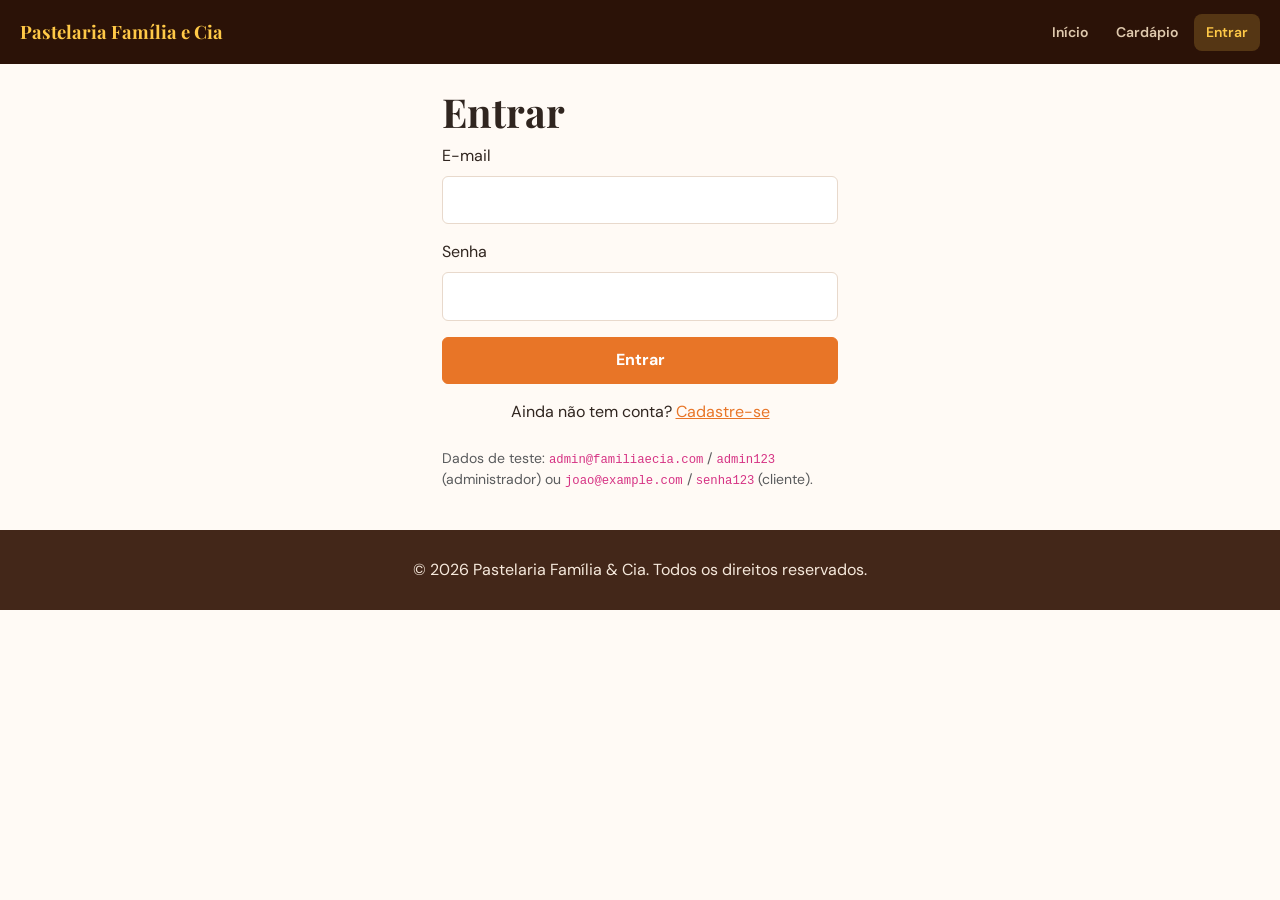
==== commit 69c5de62: "ajustes de footer, e adicionado nome de cliente no acompanhamento" ====
--- a/acompanhamento.html
+++ b/acompanhamento.html
@@ -65,7 +65,7 @@
 
     <!-- RODAPÉ -->
     <footer>
-        <p>&copy; 2026 Pastelaria Família e Cia. Todos os direitos reservados.</p>
+        <p>&copy; 2026 Pastelaria Família & Cia. Todos os direitos reservados.</p>
     </footer>
 
     <!-- Bootstrap JS -->
